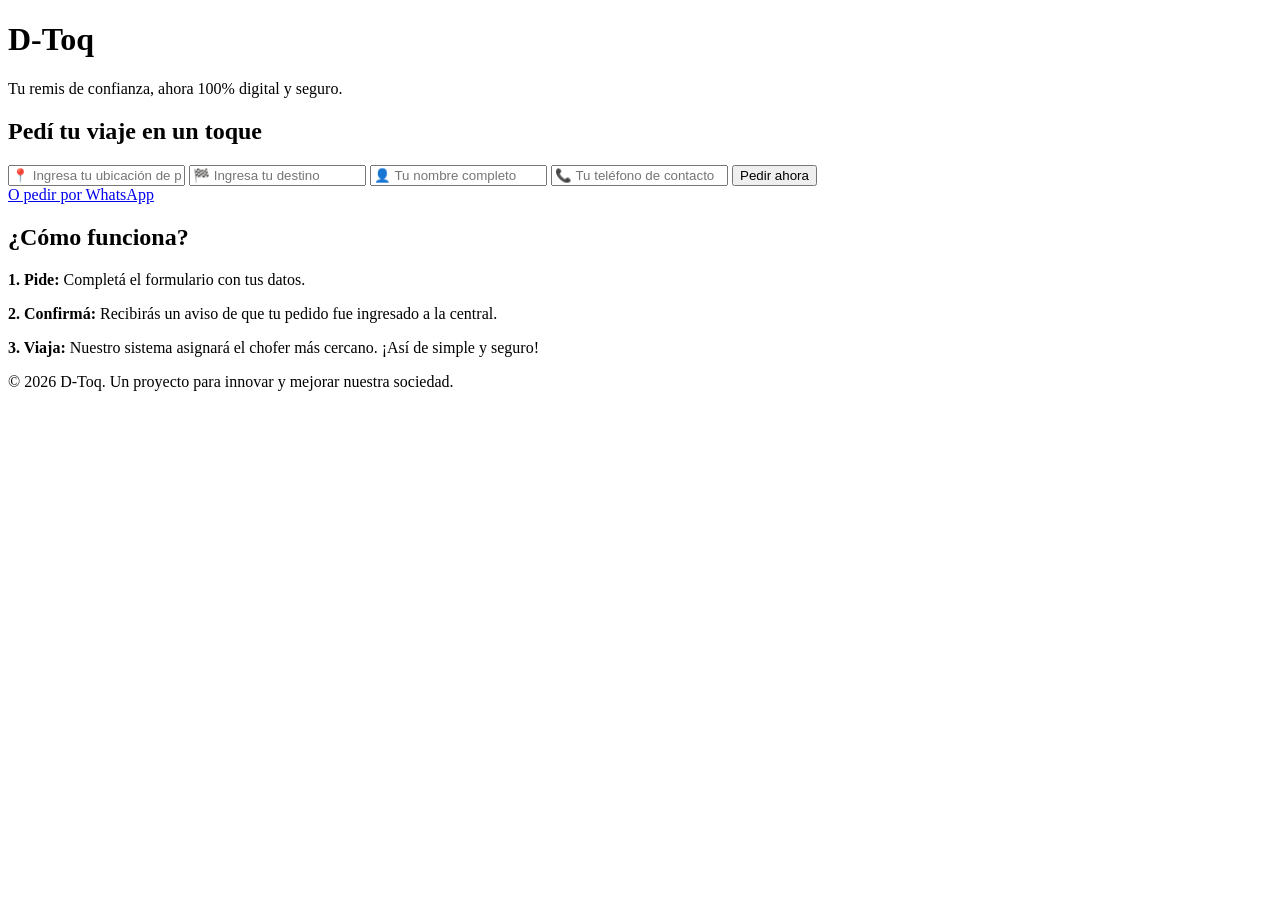
==== index.html @ 4679291b "Create index.html" ====
<!DOCTYPE html>
<html lang="es">
<head>
    <meta charset="UTF-8">
    <meta name="viewport" content="width=device-width, initial-scale=1.0">
    <title>D-Toq - Más Seguro</title>
    <!-- Enlazamos la hoja de estilos que ya creamos -->
    <link rel="stylesheet" href="style.css">
</head>
<body>

    <div class="container">

        <header>
            <h1>D-Toq</h1>
            <p>Tu remis de confianza, ahora 100% digital y seguro.</p>
        </header>

        <!-- 
            Este formulario es la interfaz del usuario. 
            El ID "viaje-form" es crucial para que script.js lo encuentre.
        -->
        <section>
            <h2>Pedí tu viaje en un toque</h2>
            <form id="viaje-form">
                <!-- Los IDs "origen", "destino", "nombre" y "telefono" son necesarios para el script.js -->
                <input type="text" id="origen" name="origen" placeholder="📍 Ingresa tu ubicación de partida" required>
                
                <input type="text" id="destino" name="destino" placeholder="🏁 Ingresa tu destino" required>
                
                <input type="text" id="nombre" name="nombre" placeholder="👤 Tu nombre completo" required>
                
                <input type="tel" id="telefono" name="telefono" placeholder="📞 Tu teléfono de contacto" required>
                
                <!-- El script también necesita este botón para cambiar su estado (ej: "Procesando...") -->
                <button type="submit" class="button button-primary">Pedir ahora</button>
            </form>
            
            <a href="https://wa.me/5493888514771?text=Hola,%20quisiera%20pedir%20un%20viaje." class="button button-whatsapp" target="_blank">O pedir por WhatsApp</a>
        </section>

        <section>
            <h2>¿Cómo funciona?</h2>
            <p><strong>1. Pide:</strong> Completá el formulario con tus datos.</p>
            <p><strong>2. Confirmá:</strong> Recibirás un aviso de que tu pedido fue ingresado a la central.</p>
            <p><strong>3. Viaja:</strong> Nuestro sistema asignará el chofer más cercano. ¡Así de simple y seguro!</p>
        </section>

    </div>

    <footer>
        <p>&copy; 2026 D-Toq. Un proyecto para innovar y mejorar nuestra sociedad.</p>
    </footer>

    <!-- 
        Importante: El script.js se enlaza al final para asegurar 
        que todo el HTML se haya cargado antes de que el script intente manipularlo.
    -->
    <script src="script.js"></script>

</body>
</
html>
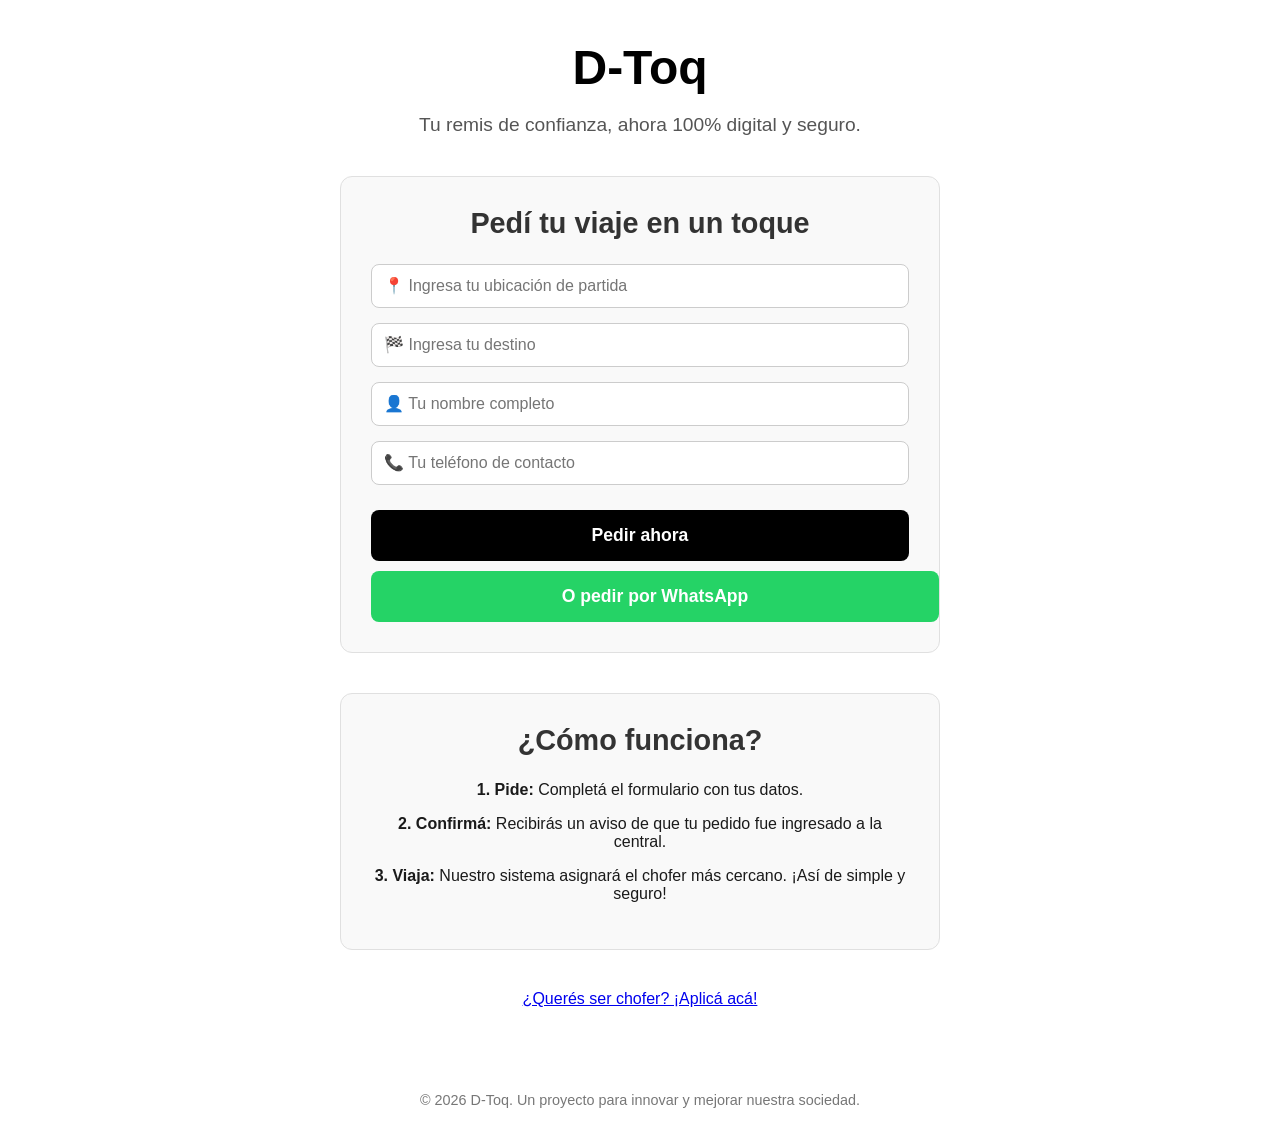
==== commit c581bb0b: "Update index.html" ====
--- a/index.html
+++ b/index.html
@@ -45,7 +45,9 @@
             <p><strong>2. Confirmá:</strong> Recibirás un aviso de que tu pedido fue ingresado a la central.</p>
             <p><strong>3. Viaja:</strong> Nuestro sistema asignará el chofer más cercano. ¡Así de simple y seguro!</p>
         </section>
-
+        
+<a href="aplicar.html">¿Querés ser chofer? ¡Aplicá acá!</a>
+   
     </div>
 
     <footer>
--- a/style.css
+++ b/style.css
@@ -0,0 +1,83 @@
+/* Estilo */
+
+body {
+    font-family: 'Helvetica Neue', Arial, sans-serif;
+    margin: 0;
+    padding: 0;
+    background-color: #ffffff;
+    color: #1a1a1a;
+    text-align: center;
+}
+
+.container {
+    max-width: 600px;
+    margin: 40px auto;
+    padding: 0 20px;
+}
+
+header h1 {
+    font-size: 3rem;
+    color: #000000;
+    margin-bottom: 10px;
+}
+
+header p {
+    font-size: 1.2rem;
+    color: #555555;
+    margin-bottom: 40px;
+}
+
+section {
+    background: #f9f9f9;
+    border: 1px solid #e0e0e0;
+    border-radius: 12px;
+    padding: 30px;
+    margin-bottom: 40px;
+}
+
+h2 {
+    font-size: 1.8rem;
+    margin-top: 0;
+    color: #333;
+}
+
+input[type="text"],
+input[type="tel"] {
+    width: 100%;
+    padding: 12px;
+    margin-bottom: 15px;
+    border: 1px solid #ccc;
+    border-radius: 8px;
+    box-sizing: border-box; /* Asegura que el padding no afecte el ancho total */
+    font-size: 1rem;
+}
+
+.button {
+    display: block;
+    width: 100%;
+    padding: 15px;
+    border-radius: 8px;
+    text-decoration: none;
+    font-size: 1.1rem;
+    font-weight: bold;
+    cursor: pointer;
+    border: none;
+    margin-top: 10px;
+}
+
+.button-primary {
+    background-color: #000000;
+    color: #ffffff;
+}
+
+.button-whatsapp {
+    background-color: #25D366;
+    color: white;
+}
+
+footer {
+    margin-top: 50px;
+    padding: 20px;
+    font-size: 0.9rem;
+    color: #777;
+}
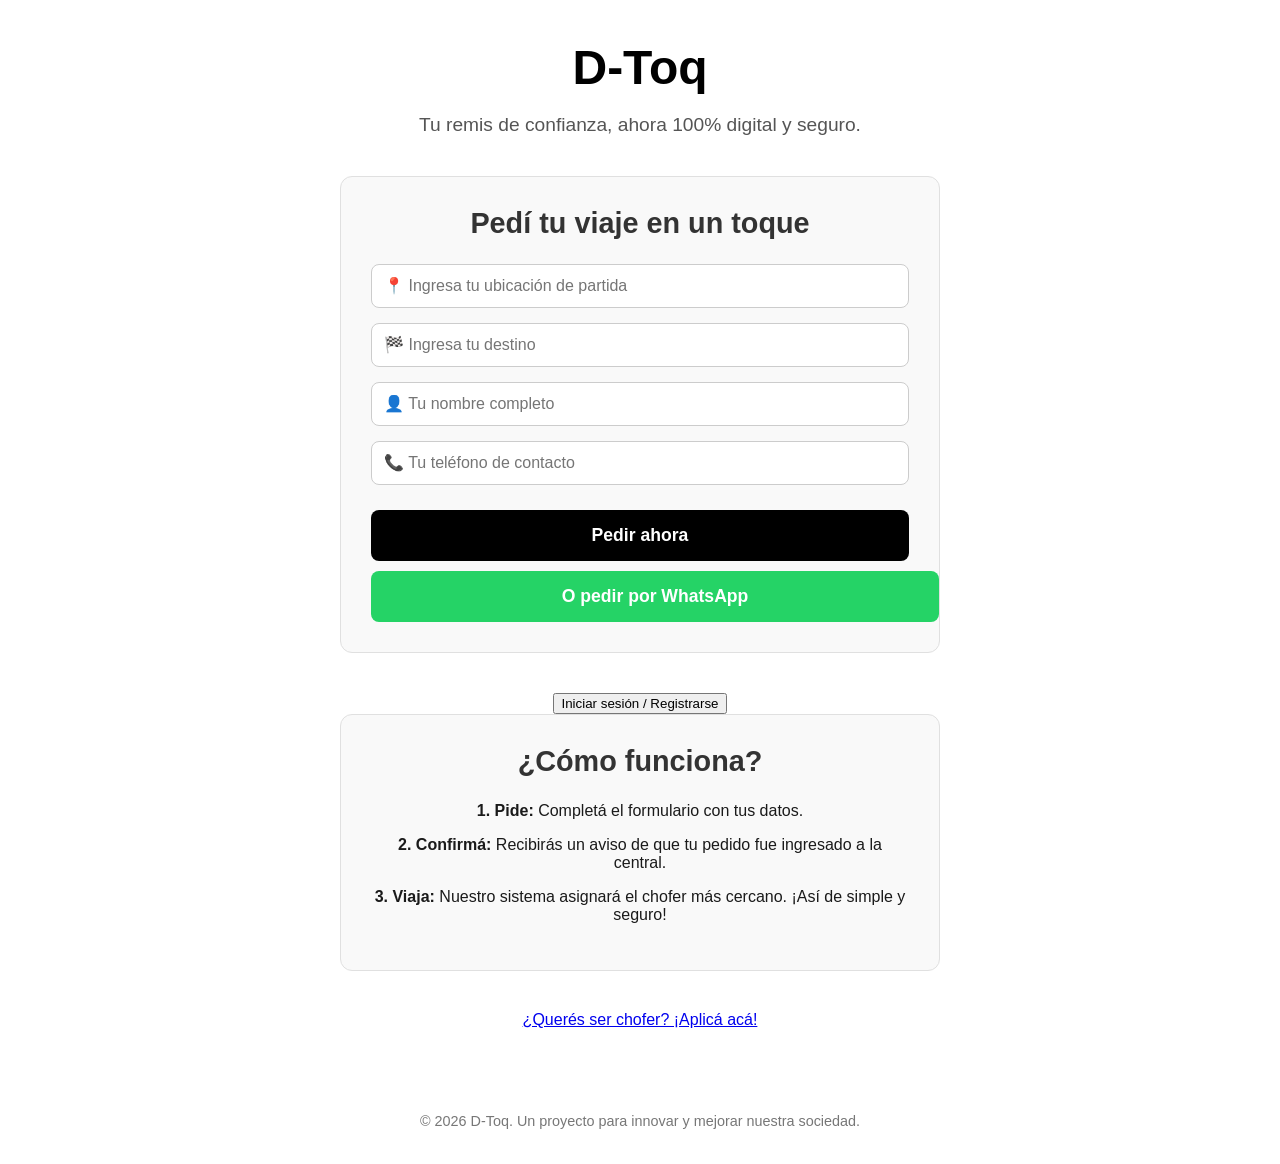
==== commit 29559e86: "Update index.html" ====
--- a/index.html
+++ b/index.html
@@ -4,7 +4,6 @@
     <meta charset="UTF-8">
     <meta name="viewport" content="width=device-width, initial-scale=1.0">
     <title>D-Toq - Más Seguro</title>
-    <!-- Enlazamos la hoja de estilos que ya creamos -->
     <link rel="stylesheet" href="style.css">
 </head>
 <body>
@@ -16,14 +15,9 @@
             <p>Tu remis de confianza, ahora 100% digital y seguro.</p>
         </header>
 
-        <!-- 
-            Este formulario es la interfaz del usuario. 
-            El ID "viaje-form" es crucial para que script.js lo encuentre.
-        -->
         <section>
             <h2>Pedí tu viaje en un toque</h2>
             <form id="viaje-form">
-                <!-- Los IDs "origen", "destino", "nombre" y "telefono" son necesarios para el script.js -->
                 <input type="text" id="origen" name="origen" placeholder="📍 Ingresa tu ubicación de partida" required>
                 
                 <input type="text" id="destino" name="destino" placeholder="🏁 Ingresa tu destino" required>
@@ -32,13 +26,14 @@
                 
                 <input type="tel" id="telefono" name="telefono" placeholder="📞 Tu teléfono de contacto" required>
                 
-                <!-- El script también necesita este botón para cambiar su estado (ej: "Procesando...") -->
                 <button type="submit" class="button button-primary">Pedir ahora</button>
             </form>
-            
+
             <a href="https://wa.me/5493888514771?text=Hola,%20quisiera%20pedir%20un%20viaje." class="button button-whatsapp" target="_blank">O pedir por WhatsApp</a>
         </section>
 
+<button onclick="netlifyIdentity.open()">Iniciar sesión / Registrarse</button>
+        
         <section>
             <h2>¿Cómo funciona?</h2>
             <p><strong>1. Pide:</strong> Completá el formulario con tus datos.</p>
@@ -54,12 +49,20 @@
         <p>&copy; 2026 D-Toq. Un proyecto para innovar y mejorar nuestra sociedad.</p>
     </footer>
 
-    <!-- 
-        Importante: El script.js se enlaza al final para asegurar 
-        que todo el HTML se haya cargado antes de que el script intente manipularlo.
-    -->
+
     <script src="script.js"></script>
 
+<script src="https://identity.netlify.com/v1/netlify-identity-widget.js"></script>
+<script>
+  if (window.netlifyIdentity) {
+    window.netlifyIdentity.on("init", user => {
+      if (!user) {
+        window.netlifyIdentity.on("login", () => {
+          document.location.href = "/"; 
+      }
+    });
+  }
+</script>
 </body>
 </
 html>
